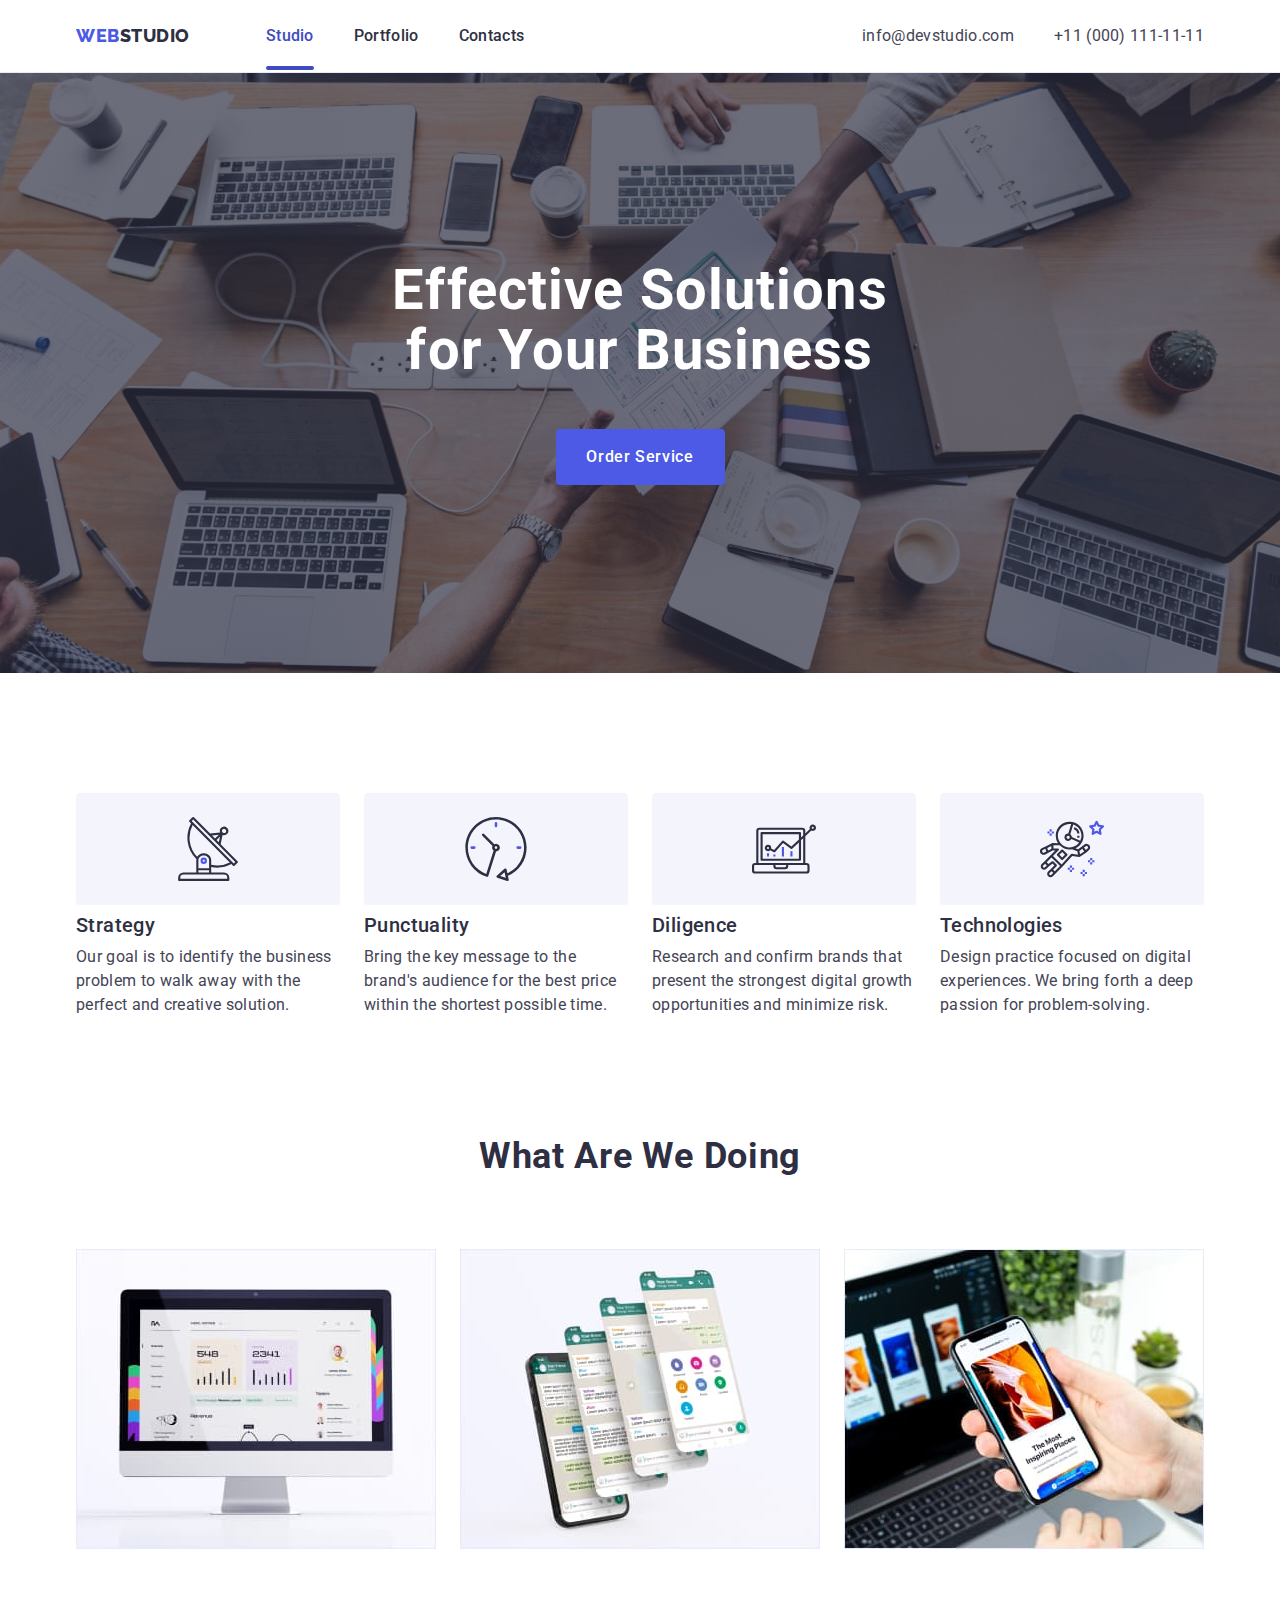
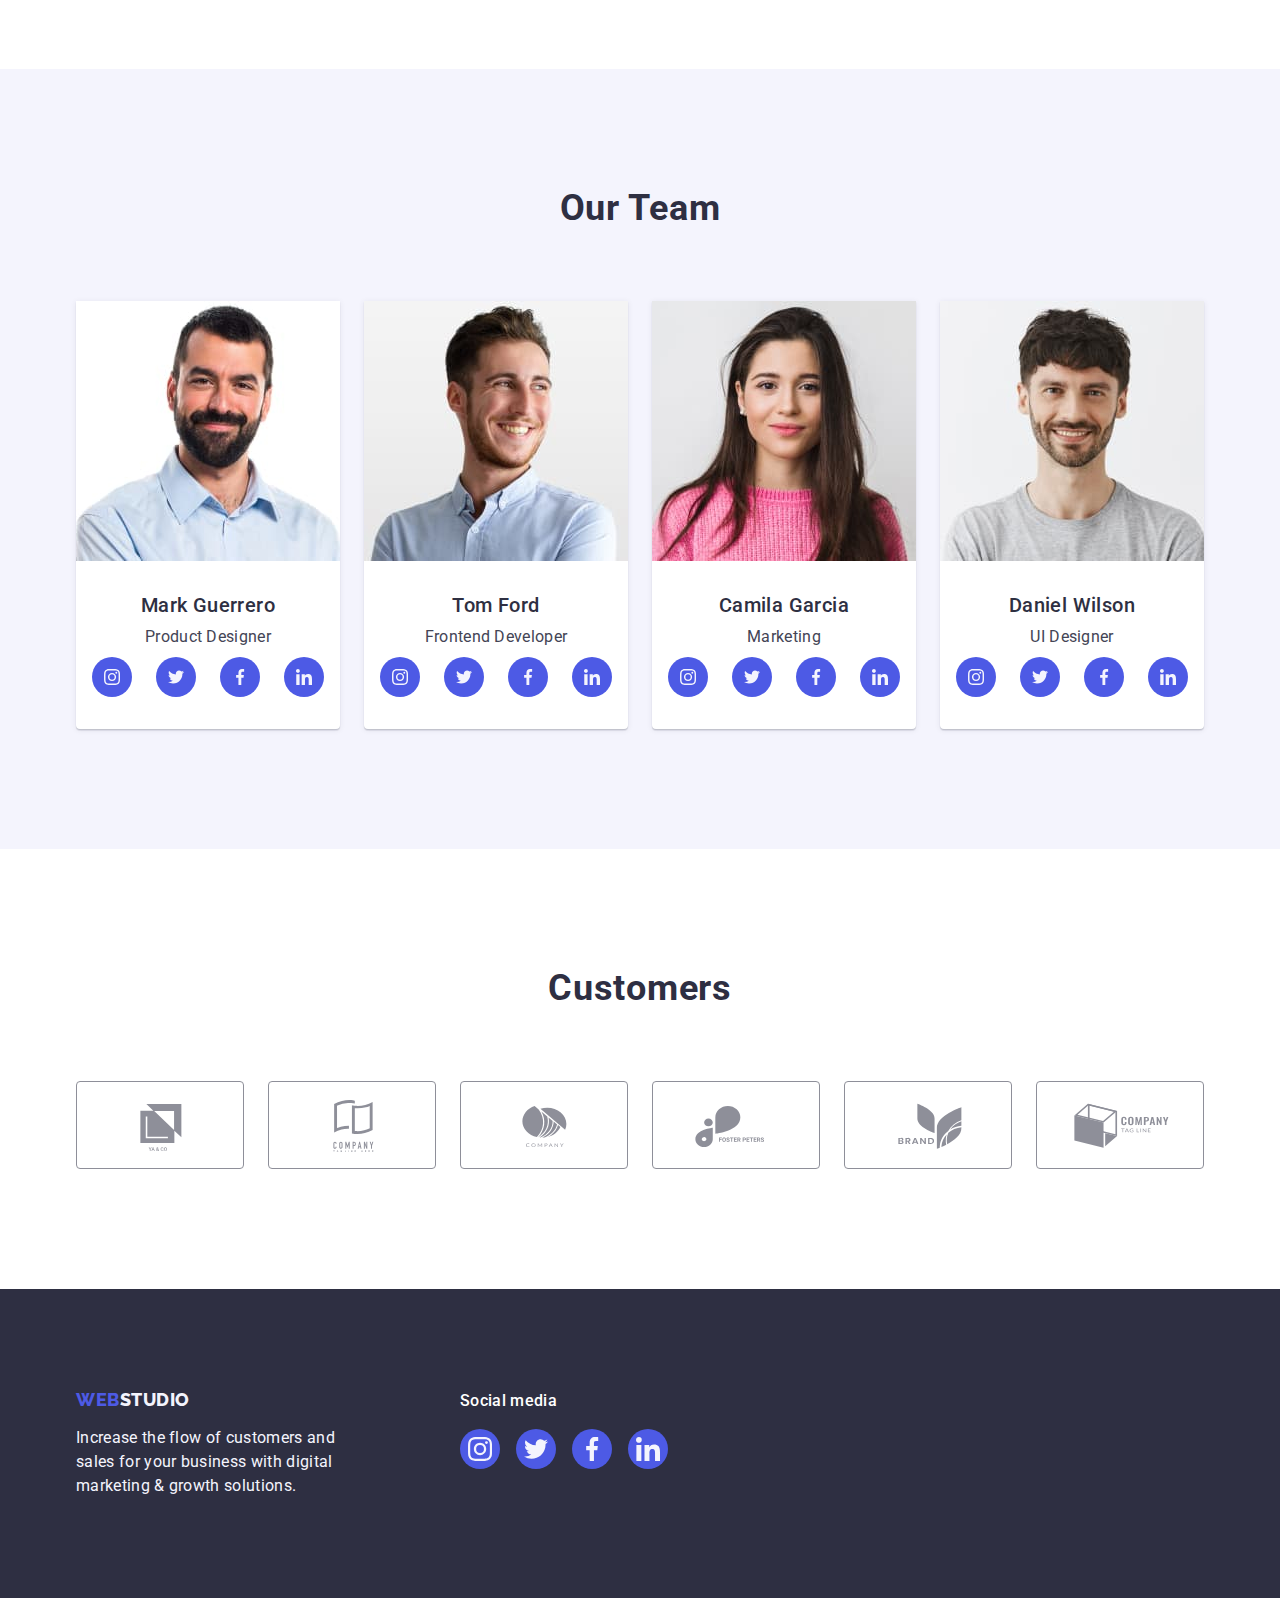
==== index.html @ 1af67834 "Initial commit" ====
<!DOCTYPE html>
<html lang="en">
  <head>
    <meta charset="UTF-8" />
    <meta http-equiv="X-UA-Compatible" content="IE=edge" />
    <meta name="viewport" content="width=device-width, initial-scale=1.0" />
    <title>Web Studio</title>

    <link rel="preconnect" href="https://fonts.googleapis.com" />
    <link rel="preconnect" href="https://fonts.gstatic.com" crossorigin />
    <link
      href="https://fonts.googleapis.com/css2?family=Raleway:wght@800&family=Roboto:wght@400;500;700;900&display=swap"
      rel="stylesheet"
    />
    <link
      rel="stylesheet"
      href="https://cdnjs.cloudflare.com/ajax/libs/modern-normalize/1.0.0/modern-normalize.min.css"
    />
    <link rel="stylesheet" href="./css/styles.css" />
  </head>

  <body>
    <!-- Хедер -->
    <header class="header">
      <div class="container header-container">
        <!-- Навігація сайту -->
        <nav class="navigation">
          <a href="./index.html" class="logo link"
            >Web<span class="header-logo-span">Studio</span></a
          >
          <ul class="nav-list list">
            <li class="nav-list-item">
              <a href="./index.html" class="nav-list-link nav-underline link"
                >Studio</a
              >
            </li>

            <li class="nav-list-item">
              <a href="./portfolio.html" class="nav-list-link link"
                >Portfolio</a
              >
            </li>

            <li class="nav-list-item">
              <a href="" class="nav-list-link link">Contacts</a>
            </li>
          </ul>
        </nav>
        <!-- Контакти для зв'язку -->
        <address class="address">
          <ul class="address-list list">
            <li class="email">
              <a href="mailto:info@devstudio.com" class="address-link link"
                >info@devstudio.com</a
              >
            </li>

            <li class="phone">
              <a href="tel:+110001111111" class="address-link link"
                >+11 (000) 111-11-11</a
              >
            </li>
          </ul>
        </address>
      </div>
    </header>

    <!-- Мейн -->
    <main class="main">
      <!-- Hero -->
      <section class="hero hero-overlay">
        <div class="container hero-container">
          <h1 class="hero-title">Effective Solutions for Your Business</h1>
          <button type="button" class="title-btn btn" data-modal-open>
            Order Service
          </button>
        </div>
      </section>

      <!-- Features -->
      <section class="features section">
        <div class="container">
          <h2 class="visually-hidden">Features</h2>
          <ul class="features-list list">
            <li class="features-list-item">
              <div class="features-icon-box">
                <svg class="features-icon" width="64" height="64">
                  <use href="./images/icons.svg#icon-antenna"></use>
                </svg>
              </div>
              <h3 class="features-list-title">Strategy</h3>
              <p class="features-list-text">
                Our goal is to identify the business problem to walk away with
                the perfect and creative solution.
              </p>
            </li>

            <li class="features-list-item">
              <div class="features-icon-box">
                <svg class="features-icon" width="64" height="64">
                  <use href="./images/icons.svg#icon-clock"></use>
                </svg>
              </div>
              <h3 class="features-list-title">Punctuality</h3>
              <p class="features-list-text">
                Bring the key message to the brand's audience for the best price
                within the shortest possible time.
              </p>
            </li>

            <li class="features-list-item">
              <div class="features-icon-box">
                <svg class="features-icon" width="64" height="64">
                  <use href="./images/icons.svg#icon-diagram"></use>
                </svg>
              </div>
              <h3 class="features-list-title">Diligence</h3>
              <p class="features-list-text">
                Research and confirm brands that present the strongest digital
                growth opportunities and minimize risk.
              </p>
            </li>

            <li class="features-list-item">
              <div class="features-icon-box">
                <svg class="features-icon" width="64" height="64">
                  <use href="./images/icons.svg#icon-astronaut"></use>
                </svg>
              </div>
              <h3 class="features-list-title">Technologies</h3>
              <p class="features-list-text">
                Design practice focused on digital experiences. We bring forth a
                deep passion for problem-solving.
              </p>
            </li>
          </ul>
        </div>
      </section>

      <!-- Секція зображень: чим ми займаємось -->
      <section class="gallery section">
        <div class="container">
          <h2 class="gallery-caption">What are we doing</h2>
          <ul class="gallery-list list">
            <li class="gallery-list-item">
              <img
                src="./images/img1.jpg"
                alt="PC Screen"
                width="360"
                height="300"
              />
            </li>

            <li class="gallery-list-item">
              <img
                src="./images/img2.jpg"
                alt="Smartphone Screens"
                width="360"
                height="300"
              />
            </li>

            <li class="gallery-list-item">
              <img
                src="./images/img3.jpg"
                alt="Smartphone"
                width="360"
                height="300"
              />
            </li>
          </ul>
        </div>
      </section>

      <!-- Секція з фото команди -->
      <section class="team-gallery section">
        <div class="container">
          <h2 class="team-gallery-caption">Our Team</h2>
          <ul class="team-list list">
            <li class="team-list-item">
              <img
                src="./images/Mark.jpg"
                alt="Mark"
                width="264"
                height="260"
              />
              <div class="team-card-text-wrapper">
                <h3 class="team-list-caption">Mark Guerrero</h3>
                <p class="team-list-text">Product Designer</p>
                <ul class="team-soc-list list">
                  <li class="team-soc-item">
                    <a
                      href=""
                      class="team-soc-link link"
                      target="_blank"
                      rel="noopener noreferrer"
                      ><svg class="team-soc-icon" width="16" height="16">
                        <use href="./images/icons.svg#icon-instagram"></use>
                      </svg>
                    </a>
                  </li>
                  <li class="team-soc-item">
                    <a
                      href=""
                      class="team-soc-link link"
                      target="_blank"
                      rel="noopener noreferrer"
                      ><svg class="team-soc-icon" width="16" height="16">
                        <use href="./images/icons.svg#icon-twitter"></use>
                      </svg>
                    </a>
                  </li>
                  <li class="team-soc-item">
                    <a
                      href=""
                      class="team-soc-link link"
                      target="_blank"
                      rel="noopener noreferrer"
                      ><svg class="team-soc-icon" width="16" height="16">
                        <use href="./images/icons.svg#icon-facebook"></use>
                      </svg>
                    </a>
                  </li>
                  <li class="team-soc-item">
                    <a
                      href=""
                      class="team-soc-link link"
                      target="_blank"
                      rel="noopener noreferrer"
                      ><svg class="team-soc-icon" width="16" height="16">
                        <use href="./images/icons.svg#icon-linkedin"></use>
                      </svg>
                    </a>
                  </li>
                </ul>
              </div>
            </li>

            <li class="team-list-item">
              <img src="./images/Tom.jpg" alt="Tom" width="264" height="260" />
              <div class="team-card-text-wrapper">
                <h3 class="team-list-caption">Tom Ford</h3>
                <p class="team-list-text">Frontend Developer</p>
                <ul class="team-soc-list list">
                  <li class="team-soc-item">
                    <a
                      href=""
                      class="team-soc-link link"
                      target="_blank"
                      rel="noopener noreferrer"
                      ><svg class="team-soc-icon" width="16" height="16">
                        <use href="./images/icons.svg#icon-instagram"></use>
                      </svg>
                    </a>
                  </li>
                  <li class="team-soc-item">
                    <a
                      href=""
                      class="team-soc-link link"
                      target="_blank"
                      rel="noopener noreferrer"
                      ><svg class="team-soc-icon" width="16" height="16">
                        <use href="./images/icons.svg#icon-twitter"></use>
                      </svg>
                    </a>
                  </li>
                  <li class="team-soc-item">
                    <a
                      href=""
                      class="team-soc-link link"
                      target="_blank"
                      rel="noopener noreferrer"
                      ><svg class="team-soc-icon" width="16" height="16">
                        <use href="./images/icons.svg#icon-facebook"></use>
                      </svg>
                    </a>
                  </li>
                  <li class="team-soc-item">
                    <a
                      href=""
                      class="team-soc-link link"
                      target="_blank"
                      rel="noopener noreferrer"
                      ><svg class="team-soc-icon" width="16" height="16">
                        <use href="./images/icons.svg#icon-linkedin"></use>
                      </svg>
                    </a>
                  </li>
                </ul>
              </div>
            </li>

            <li class="team-list-item">
              <img
                src="./images/Camila.jpg"
                alt="Camila"
                width="264"
                height="260"
              />
              <div class="team-card-text-wrapper">
                <h3 class="team-list-caption">Camila Garcia</h3>
                <p class="team-list-text">Marketing</p>
                <ul class="team-soc-list list">
                  <li class="team-soc-item">
                    <a
                      href=""
                      class="team-soc-link link"
                      target="_blank"
                      rel="noopener noreferrer"
                      ><svg class="team-soc-icon" width="16" height="16">
                        <use href="./images/icons.svg#icon-instagram"></use>
                      </svg>
                    </a>
                  </li>
                  <li class="team-soc-item">
                    <a
                      href=""
                      class="team-soc-link link"
                      target="_blank"
                      rel="noopener noreferrer"
                      ><svg class="team-soc-icon" width="16" height="16">
                        <use href="./images/icons.svg#icon-twitter"></use>
                      </svg>
                    </a>
                  </li>
                  <li class="team-soc-item">
                    <a
                      href=""
                      class="team-soc-link link"
                      target="_blank"
                      rel="noopener noreferrer"
                      ><svg class="team-soc-icon" width="16" height="16">
                        <use href="./images/icons.svg#icon-facebook"></use>
                      </svg>
                    </a>
                  </li>
                  <li class="team-soc-item">
                    <a
                      href=""
                      class="team-soc-link link"
                      target="_blank"
                      rel="noopener noreferrer"
                      ><svg class="team-soc-icon" width="16" height="16">
                        <use href="./images/icons.svg#icon-linkedin"></use>
                      </svg>
                    </a>
                  </li>
                </ul>
              </div>
            </li>

            <li class="team-list-item">
              <img
                src="./images/Daniel.jpg"
                alt="Daniel"
                width="264"
                height="260"
              />
              <div class="team-card-text-wrapper">
                <h3 class="team-list-caption">Daniel Wilson</h3>
                <p class="team-list-text">UI Designer</p>
                <ul class="team-soc-list list">
                  <li class="team-soc-item">
                    <a
                      href=""
                      class="team-soc-link link"
                      target="_blank"
                      rel="noopener noreferrer"
                      ><svg class="team-soc-icon" width="16" height="16">
                        <use href="./images/icons.svg#icon-instagram"></use>
                      </svg>
                    </a>
                  </li>
                  <li class="team-soc-item">
                    <a
                      href=""
                      class="team-soc-link link"
                      target="_blank"
                      rel="noopener noreferrer"
                      ><svg class="team-soc-icon" width="16" height="16">
                        <use href="./images/icons.svg#icon-twitter"></use>
                      </svg>
                    </a>
                  </li>
                  <li class="team-soc-item">
                    <a
                      href=""
                      class="team-soc-link link"
                      target="_blank"
                      rel="noopener noreferrer"
                      ><svg class="team-soc-icon" width="16" height="16">
                        <use href="./images/icons.svg#icon-facebook"></use>
                      </svg>
                    </a>
                  </li>
                  <li class="team-soc-item">
                    <a
                      href=""
                      class="team-soc-link link"
                      target="_blank"
                      rel="noopener noreferrer"
                      ><svg class="team-soc-icon" width="16" height="16">
                        <use href="./images/icons.svg#icon-linkedin"></use>
                      </svg>
                    </a>
                  </li>
                </ul>
              </div>
            </li>
          </ul>
        </div>
      </section>

      <!-- Секція: наші клієнти -->
      <section class="customers section">
        <div class="container">
          <h2 class="customers-caption">Customers</h2>
          <ul class="customers-list list">
            <li class="customers-item">
              <a href="" class="customers-link link">
                <svg class="customers-icon" width="104" height="56">
                  <use href="./images/icons.svg#icon-comp1"></use>
                </svg>
              </a>
            </li>

            <li class="customers-item">
              <a href="" class="customers-link link">
                <svg class="customers-icon" width="104" height="56">
                  <use href="./images/icons.svg#icon-comp2"></use>
                </svg>
              </a>
            </li>

            <li class="customers-item">
              <a href="" class="customers-link link">
                <svg class="customers-icon" width="104" height="56">
                  <use href="./images/icons.svg#icon-comp3"></use>
                </svg>
              </a>
            </li>

            <li class="customers-item">
              <a href="" class="customers-link link">
                <svg class="customers-icon" width="104" height="56">
                  <use href="./images/icons.svg#icon-comp4"></use>
                </svg>
              </a>
            </li>

            <li class="customers-item">
              <a href="" class="customers-link link">
                <svg class="customers-icon" width="104" height="56">
                  <use href="./images/icons.svg#icon-comp5"></use>
                </svg>
              </a>
            </li>

            <li class="customers-item">
              <a href="" class="customers-link link">
                <svg class="customers-icon" width="104" height="56">
                  <use href="./images/icons.svg#icon-comp6"></use>
                </svg>
              </a>
            </li>
          </ul>
        </div>
      </section>
    </main>

    <!-- Футер -->
    <footer class="footer">
      <div class="footer-container container">
        <div class="footer-text-container">
          <a href="./index.html" class="footer-logo-link logo link"
            >Web<span class="footer-logo-span">Studio</span></a
          >
          <p class="footer-text">
            Increase the flow of customers and sales for your business with
            digital marketing & growth solutions.
          </p>
        </div>
        <div class="footer-soc-container">
          <p class="footer-soc-caption">Social media</p>
          <ul class="footer-soc-list list">
            <li class="footer-soc-item">
              <a href="" class="footer-soc-link link">
                <svg class="footer-soc-icon" width="24" height="24">
                  <use href="./images/icons.svg#icon-instagram"></use>
                </svg>
              </a>
            </li>

            <li class="footer-soc-item">
              <a href="" class="footer-soc-link link">
                <svg class="footer-soc-icon" width="24" height="24">
                  <use href="./images/icons.svg#icon-twitter"></use>
                </svg>
              </a>
            </li>

            <li class="footer-soc-item">
              <a href="" class="footer-soc-link link">
                <svg class="footer-soc-icon" width="24" height="24">
                  <use href="./images/icons.svg#icon-facebook"></use>
                </svg>
              </a>
            </li>

            <li class="footer-soc-item">
              <a href="" class="footer-soc-link link">
                <svg class="footer-soc-icon" width="24" height="24">
                  <use href="./images/icons.svg#icon-linkedin"></use>
                </svg>
              </a>
            </li>
          </ul>
        </div>
      </div>
    </footer>

    <!-- Модальне вікно -->
    <div class="backdrop is-hidden" data-modal>
      <div class="modal">
        <button type="button" class="modal-btn-close btn" data-modal-close>
          <svg class="close-btn-icon" width="8" height="8">
            <use href="./images/icons.svg#icon-close-btn"></use>
          </svg>
        </button>
      </div>
    </div>

    <!-- Скрипти -->
    <script src="./js/modal.js"></script>
  </body>
</html>
---- css/styles.css ----
:root {
  /* Кольори */
  --dark-color: #2e2f42;
  --text-color: #434455;
  --subtle-text-color: #8e8f99;
  --white-color: #ffffff;
  --light-color: #f4f4fd;
  --accent-color: #e7e9fc;
  --passive-color: #4d5ae5;
  --active-color: #404bbf;
  --success-color: #31d0aa;
  --modal-bg: #fcfcfc;
  /* Текст */
  --text-size: 16px;
  --text-spacing: 0.02em;
  --typical-lh: 1.5;
  /* Флекс */
  --typical-gap: 24px;
  /*Переходи*/
  --color-transition: color 250ms cubic-bezier(0.4, 0, 0.2, 1);
  --bg-transition: background-color 250ms cubic-bezier(0.4, 0, 0.2, 1);
  --bc-transition: border-color 250ms cubic-bezier(0.4, 0, 0.2, 1);
  --shadow-transition: box-shadow 250ms cubic-bezier(0.4, 0, 0.2, 1);
  --visibility-transition: visibility 250ms cubic-bezier(0.4, 0, 0.2, 1);
  --opacity-transition: opacity 250ms cubic-bezier(0.4, 0, 0.2, 1);
}
/* ------------Cкидання стилів------------ */
p,
h1,
h2,
h3,
h4,
h5,
h6 {
  margin: 0;
}

ul {
  margin: 0;
  padding: 0;
}

img {
  display: block;
  max-width: 100%;
}

.list {
  list-style: none;
}

.link {
  text-decoration: none;
}

.btn {
  font-family: inherit;
  cursor: pointer;
}

/* ------------Cкидання стилів------------ */

/* Приховати елемент */
.visually-hidden {
  position: absolute;
  width: 1px;
  height: 1px;
  margin: -1px;
  border: 0;
  padding: 0;
  white-space: nowrap;
  clip-path: inset(100%);
  clip: rect(0 0 0 0);
  overflow: hidden;
}
/* Приховати елемент */

/* ------------База------------ */
body {
  font-family: "Roboto", sans-serif;
  color: var(--text-color);
  background-color: var(--white-color);
}

.container {
  width: 1158px;
  padding-left: 15px;
  padding-right: 15px;
  margin: 0 auto;
}

.section {
  padding-top: 120px;
  padding-bottom: 120px;
}

/*====================СТУДІЯ====================*/

/* ----------------- Хедер ----------------- */

.header {
  padding-top: 24px;
  padding-bottom: 24px;
  border-bottom: 1px solid var(--accent-color);
  box-shadow: 0px 2px 1px rgba(46, 47, 66, 0.08),
    0px 1px 1px rgba(46, 47, 66, 0.16), 0px 1px 6px rgba(46, 47, 66, 0.08);
}

.header-container {
  display: flex;
}

/* Лого  */
.header-logo-span {
  color: var(--dark-color);
}

.logo {
  font-family: "Raleway", sans-serif;
  font-weight: 800;
  font-size: 18px;
  line-height: 1.17;
  color: var(--passive-color);
  letter-spacing: 0.03em;
  text-transform: uppercase;
  margin-right: 76px;
}

/* Навігація */
.navigation {
  display: flex;
  align-items: center;
}

.nav-list {
  display: flex;
  gap: 40px;
}

.nav-list-item {
}

.nav-list-link {
  position: relative;
  color: var(--dark-color);
  font-weight: 500;
  font-size: var(--text-size);
  line-height: var(--typical-lh);
  letter-spacing: var(--text-spacing);
  padding: 24px 0;
  transition: var(--color-transition);
}

.nav-list-link:is(:hover, :focus) {
  color: var(--active-color);
}

.nav-underline {
  color: var(--active-color);
}
.nav-underline::after {
  content: "";
  position: absolute;
  width: 100%;
  height: 4px;
  background-color: var(--active-color);
  border-radius: 2px;
  left: 0px;
  bottom: -1px;
}

/* Контакти */
.address {
  font-style: normal;
  margin-left: auto;
}

.address-list {
  display: flex;
  gap: 40px;
}

.address-link {
  color: var(--text-color);
  font-size: var(--text-size);
  line-height: var(--typical-lh);
  letter-spacing: var(--text-spacing);
  transition: var(--color-transition);
}

.address-link:is(:hover, :focus) {
  color: var(--active-color);
}

/* ----------------- Студія Мейн ----------------- */
/*----------------Hero-------------- */
.hero {
  padding: 188px 0;
}
.hero-overlay {
  background-image: linear-gradient(
      rgba(46, 47, 66, 0.7),
      rgba(46, 47, 66, 0.7)
    ),
    url(../images/hero-bg.jpg);
  height: 600px;
  max-width: 1440px;
  margin-left: auto;
  margin-right: auto;
  background-repeat: no-repeat;
  background-size: cover;
  background-position: center;
}

.hero-container {
  display: flex;
  flex-direction: column;
  align-items: center;
}

.hero-title {
  font-size: 56px;
  line-height: 1.07;
  text-align: center;
  letter-spacing: var(--text-spacing);
  color: var(--white-color);
  max-width: 496px;
}

/* Кнопка */
.title-btn {
  color: var(--white-color);
  background: var(--passive-color);
  font-weight: 500;
  font-size: var(--text-size);
  line-height: var(--typical-lh);
  letter-spacing: 0.04em;
  border: none;
  border-radius: 4px;
  min-width: 169px;
  height: 56px;
  margin-top: 48px;
  transition: var(--bg-transition);
}
.title-btn:is(:hover, :focus) {
  background: var(--active-color);
}

/*----------------Features-------------- */
.features {
}

.features-list {
  display: flex;
  gap: var(--typical-gap);
}

.features-list-item {
  flex-basis: calc((100% - 24px * 3) / 4);
}

.features-icon-box {
  width: 100%;
  height: 112px;
  border-radius: 4px;
  background-color: var(--light-color);
  display: flex;
  justify-content: center;
  align-items: center;
  margin-bottom: 8px;
}

.features-icon {
}

.features-list-title {
  font-weight: 500;
  font-size: 20px;
  line-height: 1.2;
  letter-spacing: var(--text-spacing);
  color: var(--dark-color);
  margin-bottom: 8px;
}

.features-list-text {
  font-size: var(--text-size);
  line-height: var(--typical-lh);
  letter-spacing: var(--text-spacing);
}

/*--------Секція зображень: чим ми займаємось------ */
.gallery {
  padding-top: 0;
}

.gallery-caption {
  font-size: 36px;
  line-height: 1.11;
  text-align: center;
  letter-spacing: var(--text-spacing);
  text-transform: capitalize;
  color: var(--dark-color);
  margin-bottom: 72px;
}

.gallery-list {
  display: flex;
  flex-wrap: wrap;
  gap: var(--typical-gap);
}

.gallery-list-item {
  flex-basis: calc((100% - 48px) / 3);
}

/*-------- Секція з фото команди------ */
.team-gallery {
  background-color: var(--light-color);
}

.team-gallery-caption {
  font-size: 36px;
  line-height: 1.11;
  text-align: center;
  letter-spacing: var(--text-spacing);
  text-transform: capitalize;
  color: var(--dark-color);
  margin-bottom: 72px;
}

.team-list {
  display: flex;
  flex-wrap: wrap;
  gap: var(--typical-gap);
}

.team-list-item {
  background-color: var(--white-color);
  flex-basis: calc((100% - 72px) / 4);
  border-radius: 0 0 4px 4px;
  box-shadow: 0px 1px 6px rgba(46, 47, 66, 0.08),
    0px 1px 1px rgba(46, 47, 66, 0.16), 0px 2px 1px rgba(46, 47, 66, 0.08);
}

.team-card-text-wrapper {
  padding: 32px 16px;
}

.team-list-caption {
  font-weight: 500;
  font-size: 20px;
  line-height: 1.2;
  text-align: center;
  letter-spacing: var(--text-spacing);
  color: var(--dark-color);
  margin-bottom: 8px;
  margin-left: 0;
  margin-right: 0;
}

.team-list-text {
  font-size: var(--text-size);
  line-height: var(--typical-lh);
  text-align: center;
  letter-spacing: var(--text-spacing);
  margin-bottom: 8px;
}

.team-soc-list {
  display: flex;
  justify-content: center;
  align-items: center;
  gap: 24px;
}

.team-soc-item {
  width: 40px;
  height: 40px;
}
.team-soc-link {
  width: 100%;
  height: 100%;
  background-color: var(--passive-color);
  border-radius: 50%;
  display: flex;
  justify-content: center;
  align-items: center;
  transition: var(--bg-transition);
}

.team-soc-link:is(:hover, :focus) {
  background-color: var(--active-color);
}

.team-soc-icon {
  fill: var(--light-color);
}

/* ----------------- Секція: Наші клієнти ----------------- */
.customers {
}

.customers-caption {
  font-size: 36px;
  line-height: 1.11;
  text-align: center;
  letter-spacing: var(--text-spacing);
  text-transform: capitalize;
  margin-bottom: 72px;
  color: var(--dark-color);
}

.customers-list {
  display: flex;
  gap: 24px;
}

.customers-item {
  flex-basis: calc((100% - 120px) / 6);
  height: 88px;
}

.customers-link {
  width: 100%;
  height: 100%;
  border: 1px solid var(--subtle-text-color);
  border-radius: 4px;
  display: flex;
  justify-content: center;
  align-items: center;
  color: var(--subtle-text-color);
  transition: var(--bc-transition), var(--color-transition);
}

.customers-link:is(:hover, :focus) {
  border-color: var(--active-color);
  color: var(--active-color);
}

.customers-icon {
  fill: currentColor;
}

/* ----------------- Футер ----------------- */
.footer {
  background-color: var(--dark-color);
  padding-top: 100px;
  padding-bottom: 100px;
}

.footer-container {
  display: flex;
  align-items: baseline;
}

.footer-text-container {
  margin-right: 120px;
  flex-shrink: 0;
}

.footer-logo-link {
  display: inline-block;
  margin-bottom: 16px;
  margin-right: 0;
}

.footer-logo-span {
  color: var(--light-color);
}

.footer-text {
  font-size: var(--text-size);
  line-height: var(--typical-lh);
  letter-spacing: var(--text-spacing);
  color: var(--light-color);
  max-width: 264px;
}

.footer-soc-container {
}

.footer-soc-caption {
  font-weight: 500;
  font-size: var(--text-size);
  line-height: var(--typical-lh);
  letter-spacing: var(--text-spacing);
  color: var(--white-color);
  margin-bottom: 16px;
}

.footer-soc-list {
  display: flex;
  justify-content: center;
  align-items: center;
  gap: 16px;
}

.footer-soc-item {
  width: 40px;
  height: 40px;
}

.footer-soc-link {
  width: 100%;
  height: 100%;
  background-color: var(--passive-color);
  border-radius: 50%;
  display: flex;
  justify-content: center;
  align-items: center;
  transition: var(--bg-transition);
}

.footer-soc-link:is(:hover, :focus) {
  background-color: var(--success-color);
}

.footer-soc-icon {
  fill: var(--light-color);
}
/*====================ПОРТФОЛІО====================*/

.projects {
  padding-top: 96px;
}

/*--------Фільтр------ */
.filters-list {
  display: flex;
  gap: var(--typical-gap);
  justify-content: center;
  margin-bottom: 72px;
}

.filters-btn {
  font-family: "Roboto", sans-serif;
  font-weight: 500;
  font-size: var(--text-size);
  line-height: var(--typical-lh);
  text-align: center;
  letter-spacing: 0.04em;
  color: var(--passive-color);
  background: var(--light-color);
  padding: 12px 24px;
  border: 1px solid var(--accent-color);
  border-radius: 4px;
  transition: var(--color-transition), var(--bg-transition),
    var(--bc-transition), var(--shadow-transition);
}

.filters-btn:is(:hover, :focus) {
  color: var(--white-color);
  background: var(--active-color);
  border: 1px solid transparent;
  box-shadow: 0px 3px 1px rgba(0, 0, 0, 0.1), 0px 2px 1px rgba(0, 0, 0, 0.08),
    0px 2px 2px rgba(0, 0, 0, 0.12);
}

/*--------Картки проектів------ */
.card-set {
  display: flex;
  flex-wrap: wrap;
  column-gap: 24px;
  row-gap: 48px;
}

.card-item {
  background: var(--white-color);
  flex-basis: calc((100% - 24px * 2) / 3);
}

.card-link {
  display: block;
  transition: var(--shadow-transition);
}

.card-link:is(:hover, :focus) {
  box-shadow: 0px 1px 6px rgba(46, 47, 66, 0.08),
    0px 1px 1px rgba(46, 47, 66, 0.16), 0px 2px 1px rgba(46, 47, 66, 0.08);
}

.card-content {
  padding: 32px 16px;
  border: 1px solid var(--accent-color);
  border-top: none;
}

.card-caption {
  font-weight: 500;
  font-size: 20px;
  line-height: 1.2;
  letter-spacing: var(--text-spacing);
  color: var(--dark-color);
  margin-bottom: 8px;
}

.card-text {
  font-size: var(--text-size);
  line-height: var(--typical-lh);
  letter-spacing: var(--text-spacing);
  color: var(--text-color);
}

/*--------Випливаючий текст на картці--------*/
.card-cover-wrap {
  position: relative;
  overflow: hidden;
}

.card-cover-text {
  position: absolute;
  top: 0;
  font-size: var(--text-size);
  line-height: var(--typical-lh);
  letter-spacing: var(--text-spacing);
  color: var(--light-color);
  background-color: var(--passive-color);
  height: 100%;
  padding: 40px 32px;
  transform: translateY(100%);
  transition: transform 250ms cubic-bezier(0.4, 0, 0.2, 1);
}

.card-link:is(:hover, :focus) .card-cover-text {
  transform: translateY(0%);
}

/*====================МОДАЛЬНЕ ВІКНО====================*/
.backdrop {
  position: fixed;
  width: 100vw;
  height: 100vh;
  background-color: rgba(46, 47, 66, 0.4);
  top: 0;
  transition: var(--opacity-transition), var(--visibility-transition);
}

.is-hidden {
  visibility: hidden;
  opacity: 0;
  pointer-events: none;
}

.modal {
  position: absolute;
  top: 50%;
  left: 50%;
  transform: translate(-50%, -50%) scale(1) rotate(0);
  transition: transform 250ms cubic-bezier(0.4, 0, 0.2, 1);
  width: 408px;
  min-height: 584px;
  border-radius: 4px;
  box-shadow: 0px 1px 1px rgba(0, 0, 0, 0.14), 0px 1px 3px rgba(0, 0, 0, 0.12),
    0px 2px 1px rgba(0, 0, 0, 0.2);
  background-color: var(--modal-bg);
  padding: 24px;
}

.backdrop.is-hidden .modal {
  transform: translate(-50%, 50%) scaleY(0) rotate(-180deg);
}

.modal-btn-close {
  position: absolute;
  top: 24px;
  right: 24px;
  width: 24px;
  height: 24px;
  display: flex;
  justify-content: center;
  align-items: center;
  border: 1px solid rgba(0, 0, 0, 0.1);
  border-radius: 50%;
  padding: 0;
  background-color: var(--accent-color);
  transition: var(--bg-transition), border 250ms cubic-bezier(0.4, 0, 0.2, 1);
}

.modal-btn-close:is(:hover, :focus) {
  background-color: var(--active-color);
  border: none;
}

.close-btn-icon {
  transition: fill 250ms cubic-bezier(0.4, 0, 0.2, 1);
}

.modal-btn-close:is(:hover, :focus) .close-btn-icon {
  fill: var(--white-color);
}
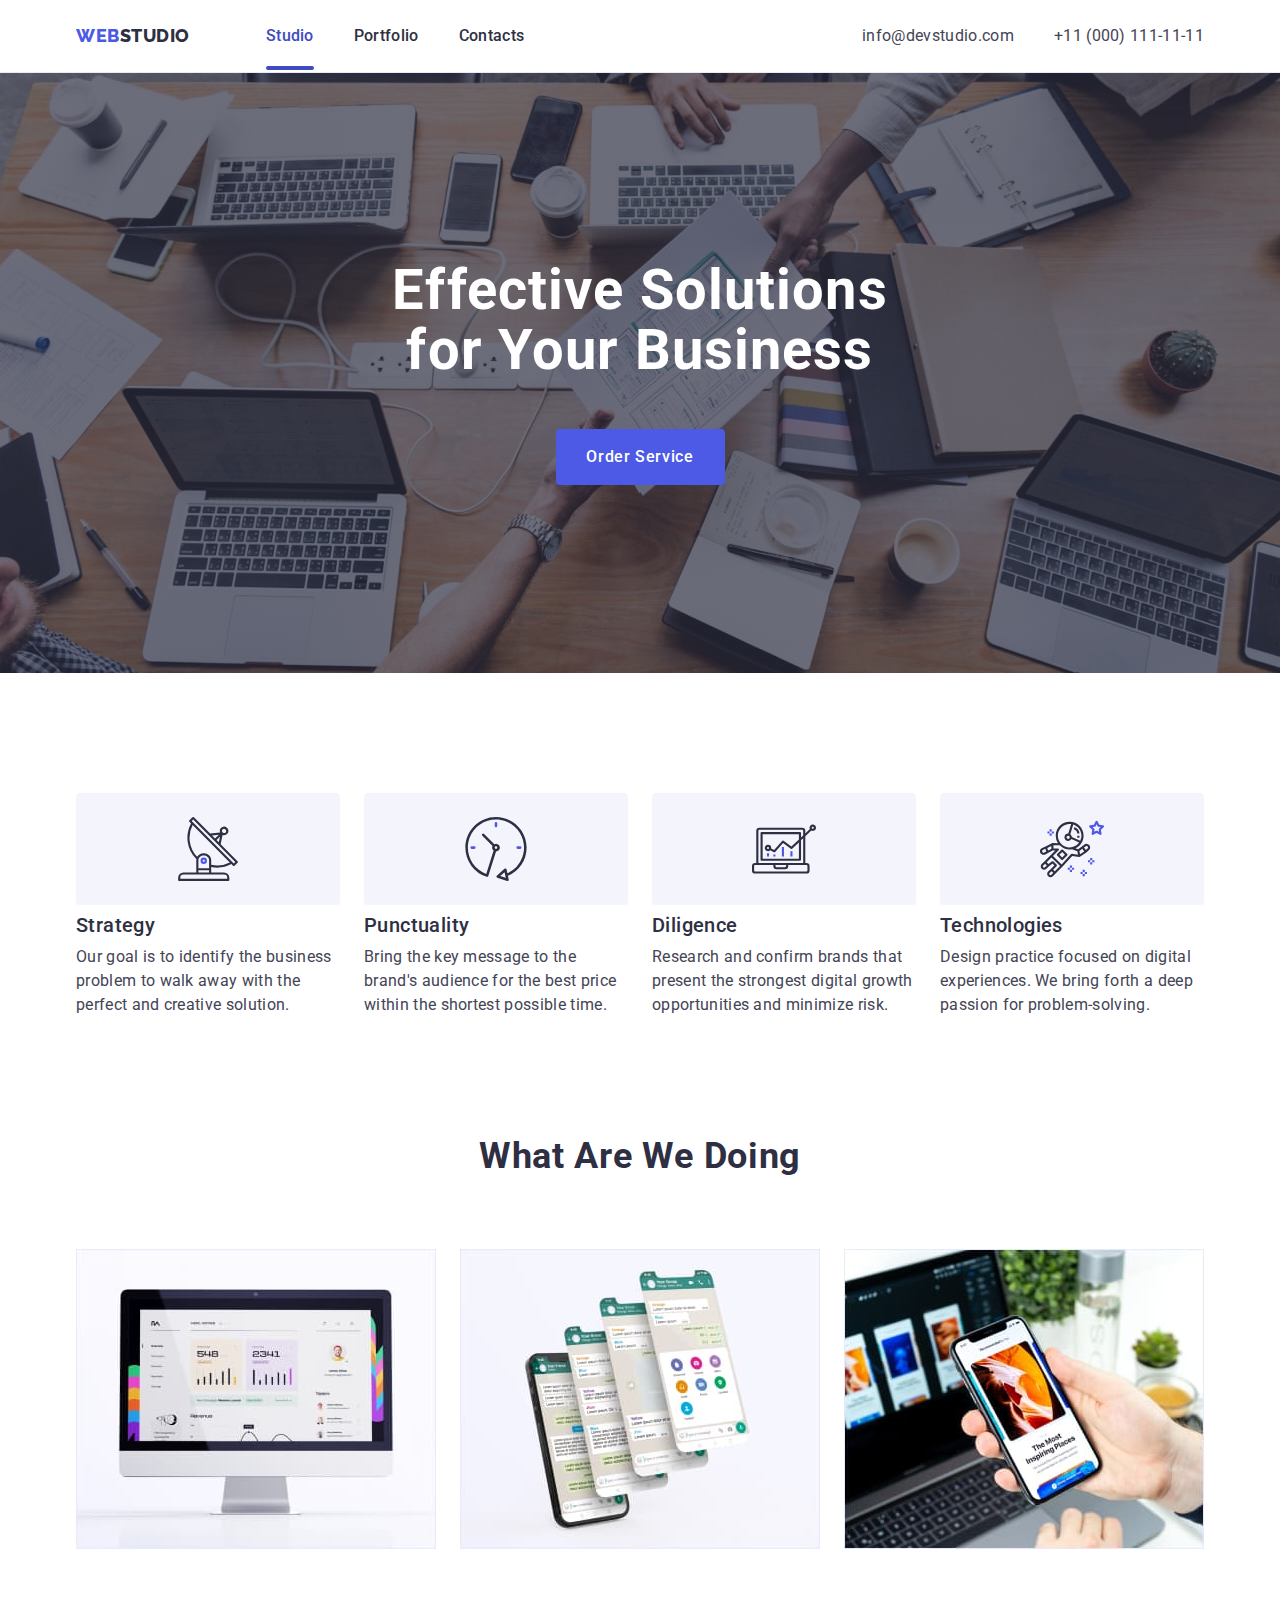
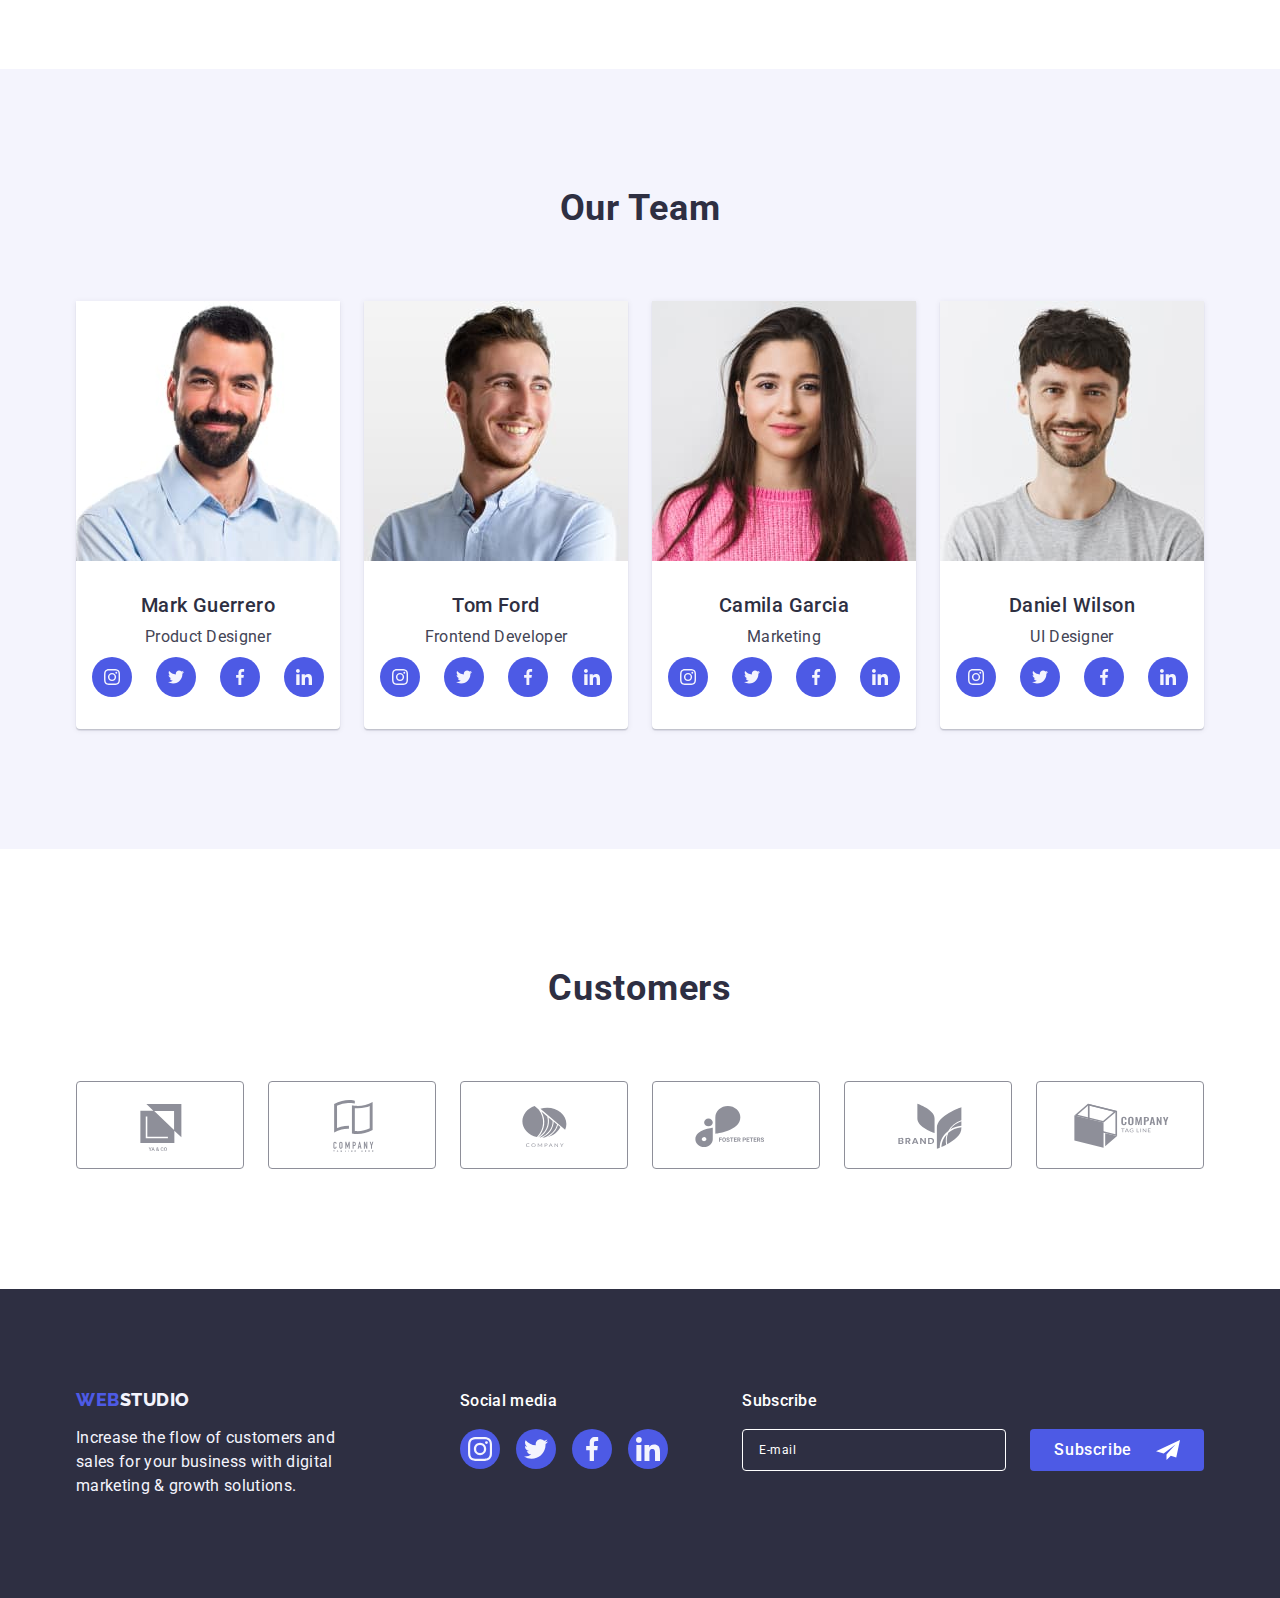
==== commit fd7f26ab: "footer form" ====
--- a/index.html
+++ b/index.html
@@ -480,6 +480,7 @@
             digital marketing & growth solutions.
           </p>
         </div>
+
         <div class="footer-soc-container">
           <p class="footer-soc-caption">Social media</p>
           <ul class="footer-soc-list list">
@@ -515,6 +516,24 @@
               </a>
             </li>
           </ul>
+        </div>
+
+        <div class="footer-subscribe-container">
+          <p class="footer-subscribe-caption">Subscribe</p>
+          <form class="footer-form" name="subscribe-form">
+            <input
+              class="footer-input"
+              type="email"
+              name="footer-email"
+              placeholder="E-mail"
+            />
+            <button class="subscribe-btn btn" type="submit">
+              Subscribe
+              <svg class="send-icon" width="24" height="24">
+                <use href="./images/icons.svg#icon-send"></use>
+              </svg>
+            </button>
+          </form>
         </div>
       </div>
     </footer>
--- a/css/styles.css
+++ b/css/styles.css
@@ -476,6 +476,8 @@
   max-width: 264px;
 }
 
+/* Футер: соцмережі */
+
 .footer-soc-container {
 }
 
@@ -518,6 +520,73 @@
 .footer-soc-icon {
   fill: var(--light-color);
 }
+
+/* Футер: форма підписки */
+.footer-subscribe-container {
+  margin-left: auto;
+}
+
+.footer-subscribe-caption {
+  font-weight: 500;
+  font-size: var(--text-size);
+  line-height: var(--typical-lh);
+  letter-spacing: var(--text-spacing);
+  color: var(--white-color);
+  margin-bottom: 16px;
+}
+
+.footer-form {
+  display: flex;
+  justify-content: center;
+  gap: 24px;
+}
+.footer-input {
+  background-color: transparent;
+  border: 1px solid #ffffff;
+  border-radius: 4px;
+  padding: 8px 16px;
+  width: 264px;
+  font-weight: 400;
+  font-size: 12px;
+  line-height: 2;
+  letter-spacing: 0.04em;
+  color: var(--white-color);
+}
+
+.footer-input::placeholder {
+  font-weight: 400;
+  font-size: 12px;
+  line-height: 2;
+  letter-spacing: 0.04em;
+  color: var(--white-color);
+}
+
+.subscribe-btn {
+  color: var(--white-color);
+  background: var(--passive-color);
+  font-weight: 500;
+  font-size: var(--text-size);
+  line-height: var(--typical-lh);
+  letter-spacing: 0.04em;
+  padding: 8px 24px;
+  border: none;
+  border-radius: 4px;
+  transition: var(--bg-transition);
+
+  display: flex;
+  align-items: center;
+  justify-content: center;
+  gap: 24px;
+}
+
+.subscribe-btn:is(:hover, :focus) {
+  background: var(--active-color);
+}
+
+.send-icon {
+  fill: var(--white-color);
+}
+
 /*====================ПОРТФОЛІО====================*/
 
 .projects {
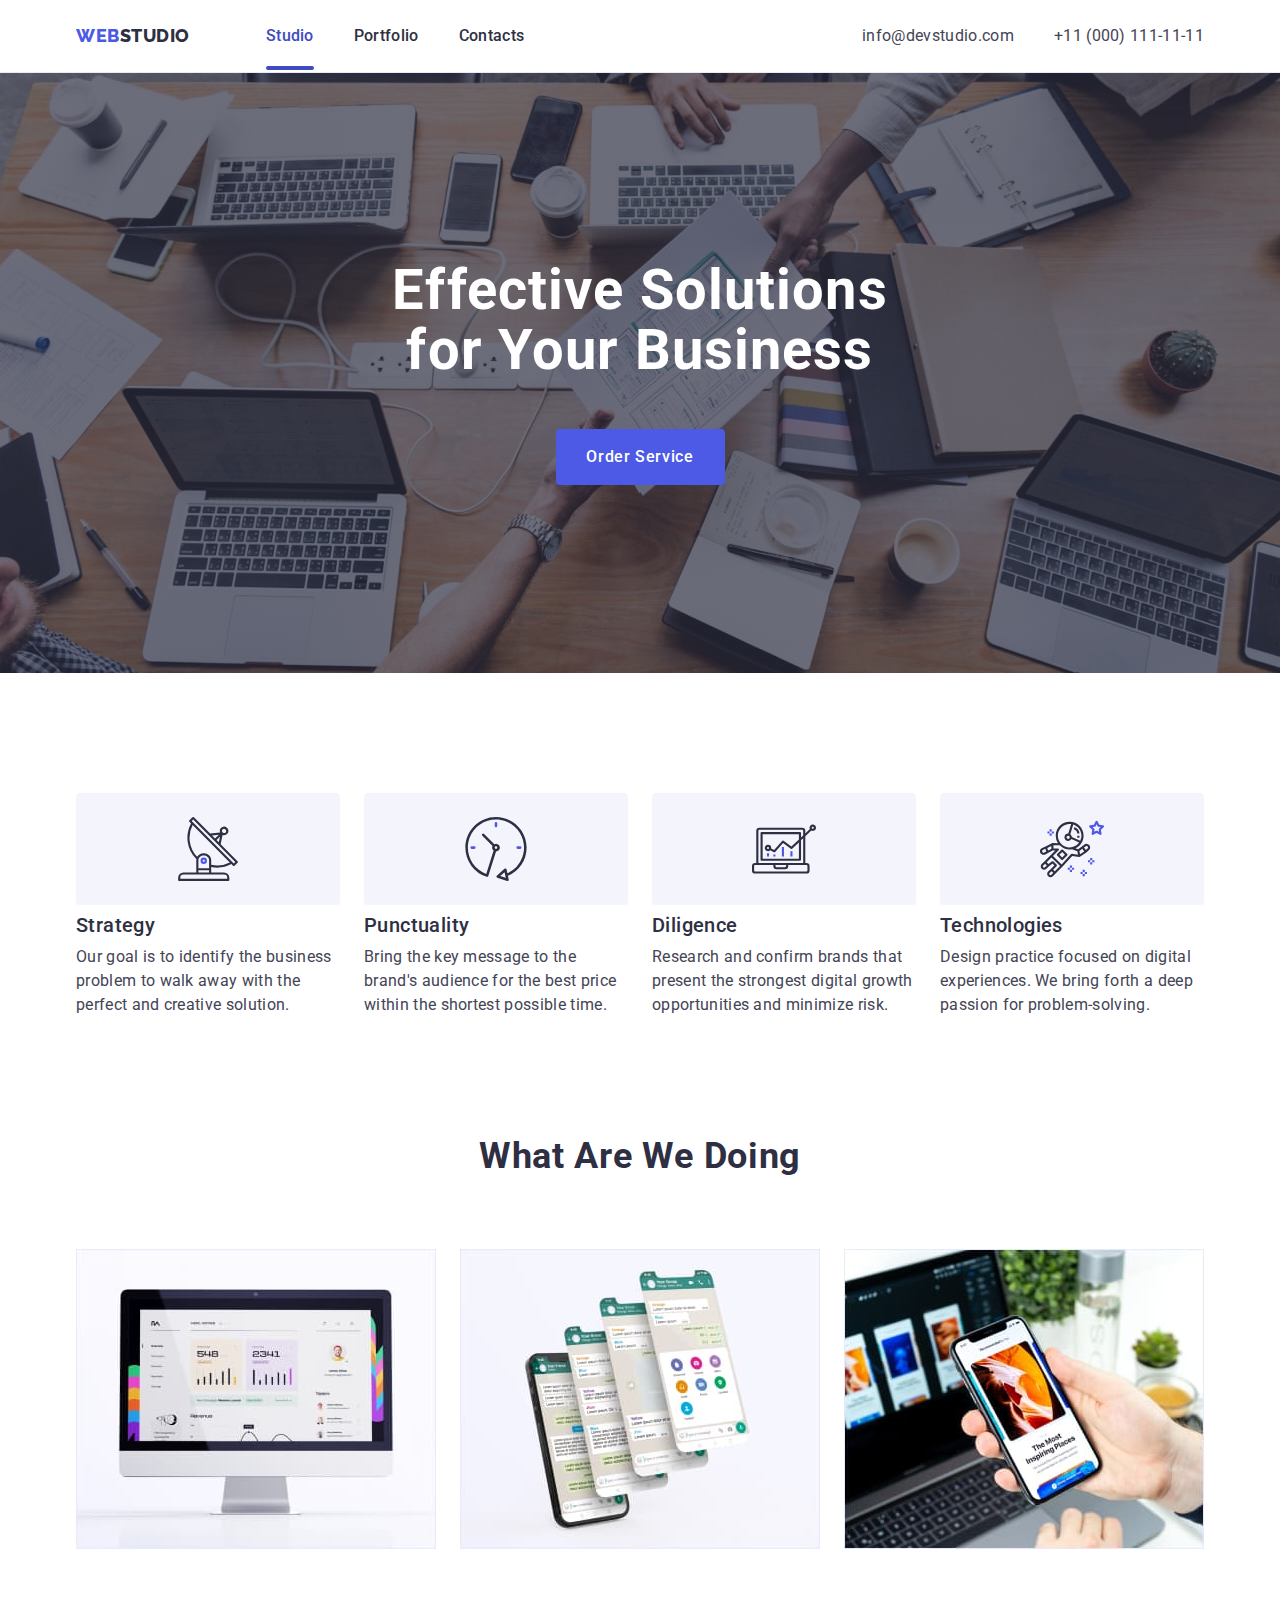
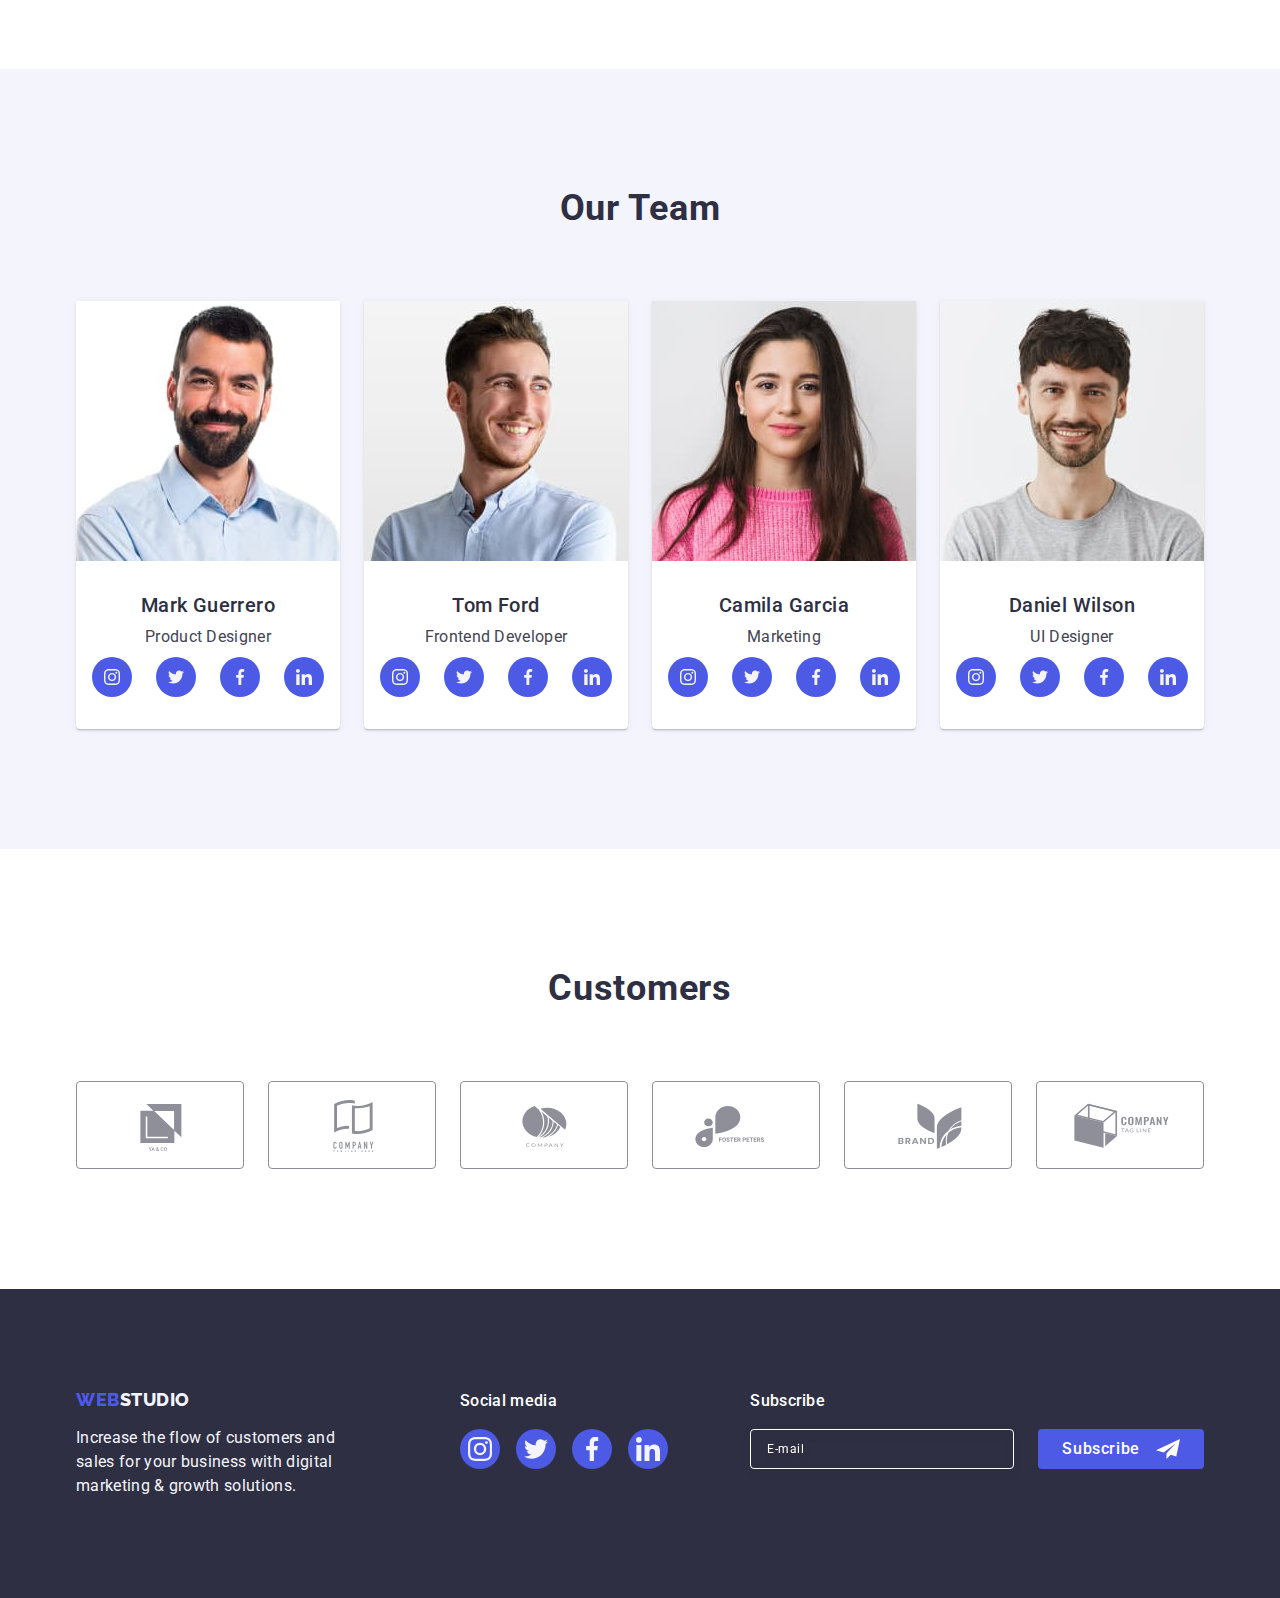
==== commit d388ed70: "1st fix" ====
--- a/index.html
+++ b/index.html
@@ -521,12 +521,15 @@
         <div class="footer-subscribe-container">
           <p class="footer-subscribe-caption">Subscribe</p>
           <form class="footer-form" name="subscribe-form">
-            <input
-              class="footer-input"
-              type="email"
-              name="footer-email"
-              placeholder="E-mail"
-            />
+            <label for="footer-email" class="footer-label">
+              <input
+                class="footer-input"
+                type="email"
+                name="footer-email"
+                placeholder="E-mail"
+                id="footer-email"
+              />
+            </label>
             <button class="subscribe-btn btn" type="submit">
               Subscribe
               <svg class="send-icon" width="24" height="24">
@@ -546,6 +549,94 @@
             <use href="./images/icons.svg#icon-close-btn"></use>
           </svg>
         </button>
+
+        <!-- Форма -->
+        <p class="modal-caption">
+          Leave your contacts and we will call you back
+        </p>
+
+        <form class="modal-form">
+          <!-- Ім'я -->
+          <div class="modal-field">
+            <label for="user-name" class="input-label">Name</label>
+            <div class="input-wrap">
+              <input
+                type="text"
+                class="modal-input"
+                name="user-name"
+                id="user-name"
+              />
+              <svg class="modal-icon" width="18" height="24">
+                <use href="./images/icons.svg#icon-person"></use>
+              </svg>
+            </div>
+          </div>
+
+          <!-- Телефон -->
+          <div class="modal-field">
+            <label for="user-tel" class="input-label">Phone</label>
+            <div class="input-wrap">
+              <input
+                type="tel"
+                class="modal-input"
+                name="user-tel"
+                id="user-tel"
+              />
+              <svg class="modal-icon" width="18" height="24">
+                <use href="./images/icons.svg#icon-phone"></use>
+              </svg>
+            </div>
+          </div>
+
+          <!-- Пошта -->
+          <div class="modal-field">
+            <label for="user-email" class="input-label">Email</label>
+            <div class="input-wrap">
+              <input
+                type="email"
+                class="modal-input"
+                name="user-email"
+                id="user-email"
+              />
+              <svg class="modal-icon" width="18" height="24">
+                <use href="./images/icons.svg#icon-email"></use>
+              </svg>
+            </div>
+          </div>
+
+          <!-- Комент -->
+          <div class="modal-text-area">
+            <label for="user-comment" class="input-label">Comment</label>
+            <textarea
+              class="modal-comment"
+              name="user-comment"
+              id="user-comment"
+              placeholder="Text input"
+            ></textarea>
+          </div>
+
+          <!-- Чекбокс -->
+          <div class="checkbox-field">
+            <input
+              type="checkbox"
+              class="check visually-hidden"
+              name="user-privacy"
+              id="user-privacy"
+              value="true"
+            />
+            <label for="user-privacy" class="check-label">
+              <span class="custom-checkbox"
+                ><svg class="check-icon" width="10" height="8">
+                  <use href="./images/icons.svg#icon-check"></use>
+                </svg>
+              </span>
+              I accept the terms and conditions of the
+              <a href="#" class="privacy-link">Privacy Policy</a></label
+            >
+          </div>
+
+          <button type="submit" class="modal-form-btn btn">Send</button>
+        </form>
       </div>
     </div>
 
--- a/css/styles.css
+++ b/css/styles.css
@@ -16,13 +16,17 @@
   --typical-lh: 1.5;
   /* Флекс */
   --typical-gap: 24px;
-  /*Переходи*/
+  /* Переходи */
   --color-transition: color 250ms cubic-bezier(0.4, 0, 0.2, 1);
   --bg-transition: background-color 250ms cubic-bezier(0.4, 0, 0.2, 1);
   --bc-transition: border-color 250ms cubic-bezier(0.4, 0, 0.2, 1);
+  --border-transition: border 250ms cubic-bezier(0.4, 0, 0.2, 1);
   --shadow-transition: box-shadow 250ms cubic-bezier(0.4, 0, 0.2, 1);
   --visibility-transition: visibility 250ms cubic-bezier(0.4, 0, 0.2, 1);
   --opacity-transition: opacity 250ms cubic-bezier(0.4, 0, 0.2, 1);
+  --fill-transition: fill 250ms cubic-bezier(0.4, 0, 0.2, 1);
+  /* Форма модалки */
+  --modal-input-border: 1px solid rgba(46, 47, 66, 0.4);
 }
 /* ------------Cкидання стилів------------ */
 p,
@@ -540,43 +544,50 @@
   justify-content: center;
   gap: 24px;
 }
+
+.footer-label {
+}
+
 .footer-input {
   background-color: transparent;
   border: 1px solid #ffffff;
+  filter: drop-shadow(0px 4px 4px rgba(0, 0, 0, 0.15));
   border-radius: 4px;
-  padding: 8px 16px;
+  padding-left: 16px;
   width: 264px;
-  font-weight: 400;
+  height: 40px;
+
+  font-size: 12px;
+  line-height: 1.5;
+  letter-spacing: 0.04em;
+  color: var(--white-color);
+}
+
+.footer-input::placeholder {
   font-size: 12px;
   line-height: 2;
   letter-spacing: 0.04em;
   color: var(--white-color);
 }
 
-.footer-input::placeholder {
-  font-weight: 400;
-  font-size: 12px;
-  line-height: 2;
-  letter-spacing: 0.04em;
-  color: var(--white-color);
-}
-
 .subscribe-btn {
-  color: var(--white-color);
-  background: var(--passive-color);
-  font-weight: 500;
-  font-size: var(--text-size);
-  line-height: var(--typical-lh);
-  letter-spacing: 0.04em;
+  font-weight: 500;
+  font-size: var(--text-size);
+  line-height: var(--typical-lh);
+  letter-spacing: 0.04em;
+
+  min-width: 165px;
+  height: 40px;
   padding: 8px 24px;
   border: none;
   border-radius: 4px;
+  color: var(--white-color);
+  background: var(--passive-color);
   transition: var(--bg-transition);
 
   display: flex;
   align-items: center;
   justify-content: center;
-  gap: 24px;
 }
 
 .subscribe-btn:is(:hover, :focus) {
@@ -585,6 +596,7 @@
 
 .send-icon {
   fill: var(--white-color);
+  margin-left: 16px;
 }
 
 /*====================ПОРТФОЛІО====================*/
@@ -722,7 +734,7 @@
   box-shadow: 0px 1px 1px rgba(0, 0, 0, 0.14), 0px 1px 3px rgba(0, 0, 0, 0.12),
     0px 2px 1px rgba(0, 0, 0, 0.2);
   background-color: var(--modal-bg);
-  padding: 24px;
+  padding: 72px 24px 24px;
 }
 
 .backdrop.is-hidden .modal {
@@ -733,6 +745,7 @@
   position: absolute;
   top: 24px;
   right: 24px;
+
   width: 24px;
   height: 24px;
   display: flex;
@@ -757,3 +770,165 @@
 .modal-btn-close:is(:hover, :focus) .close-btn-icon {
   fill: var(--white-color);
 }
+
+/* Форма модального вікна*/
+.modal-caption {
+  font-weight: 500;
+  font-size: var(--text-size);
+  line-height: var(--typical-lh);
+  text-align: center;
+  letter-spacing: var(--text-spacing);
+  color: var(--dark-color);
+  margin-bottom: 16px;
+}
+
+.modal-field {
+  margin-bottom: 8px;
+}
+
+.modal-text-area {
+  margin-bottom: 16px;
+}
+
+.input-label {
+  display: block;
+  font-size: 12px;
+  line-height: 1.17;
+  letter-spacing: 0.04em;
+  color: var(--subtle-text-color);
+  margin-bottom: 4px;
+}
+
+.input-wrap {
+  position: relative;
+}
+
+.modal-input {
+  outline: transparent;
+  background-color: transparent;
+  width: 100%;
+  height: 40px;
+  border: var(--modal-input-border);
+  border-radius: 4px;
+  padding: 11px 2px 11px 38px;
+
+  font-size: 12px;
+  line-height: 1.17;
+  letter-spacing: 0.04em;
+  color: var(--dark-color);
+  transition: var(--bc-transition);
+}
+
+.modal-input:focus {
+  border-color: var(--passive-color);
+}
+
+.modal-icon {
+  position: absolute;
+  top: 50%;
+  left: 16px;
+  transform: translateY(-50%);
+  transition: var(--fill-transition);
+}
+
+.modal-input:focus + .modal-icon {
+  fill: var(--passive-color);
+}
+
+.modal-comment {
+  outline: transparent;
+  background: transparent;
+  width: 100%;
+  height: 120px;
+  resize: none;
+
+  border: var(--modal-input-border);
+  border-radius: 4px;
+  padding: 8px 16px;
+
+  font-size: 12px;
+  line-height: 1.17;
+  letter-spacing: 0.04em;
+  color: rgba(46, 47, 66, 0.4);
+  transition: var(--bc-transition);
+}
+
+.modal-comment:focus {
+  border-color: var(--passive-color);
+}
+
+.modal-comment::placeholder {
+  font-size: 12px;
+  line-height: 1.17;
+  letter-spacing: 0.04em;
+  color: rgba(46, 47, 66, 0.4);
+}
+
+.checkbox-field {
+  margin-bottom: 24px;
+}
+
+.check:checked + .check-label .custom-checkbox {
+  background: var(--active-color);
+  border: none;
+  fill: var(--light-color);
+}
+
+.check-label {
+  display: flex;
+  align-items: center;
+  gap: 8px;
+
+  font-size: 12px;
+  line-height: 1.17;
+  letter-spacing: 0.04em;
+  color: var(--subtle-text-color);
+}
+
+.custom-checkbox {
+  width: 16px;
+  height: 16px;
+  border: var(--modal-input-border);
+  border-radius: 2px;
+
+  display: inline-flex;
+  align-items: center;
+  justify-content: center;
+  fill: transparent;
+  transition: var(--bg-transition), var(--border-transition),
+    var(--fill-transition);
+}
+
+.check-icon {
+}
+
+.privacy-link {
+  line-height: 1.33;
+  color: var(--passive-color);
+}
+
+/* Кнопка форми */
+.modal-form-btn {
+  display: block;
+  min-width: 169px;
+  height: 56px;
+  padding: 16px 32px;
+  margin-left: auto;
+  margin-right: auto;
+
+  font-weight: 500;
+  font-size: var(--text-size);
+  line-height: var(--typical-lh);
+  letter-spacing: 0.04em;
+  color: var(--white-color);
+
+  border: none;
+  border-radius: 4px;
+  background: var(--passive-color);
+  box-shadow: 0px 4px 4px rgba(0, 0, 0, 0.15);
+  transition: var(--bg-transition);
+}
+
+.modal-form-btn:is(:hover, :focus) {
+  background: var(--active-color);
+}
